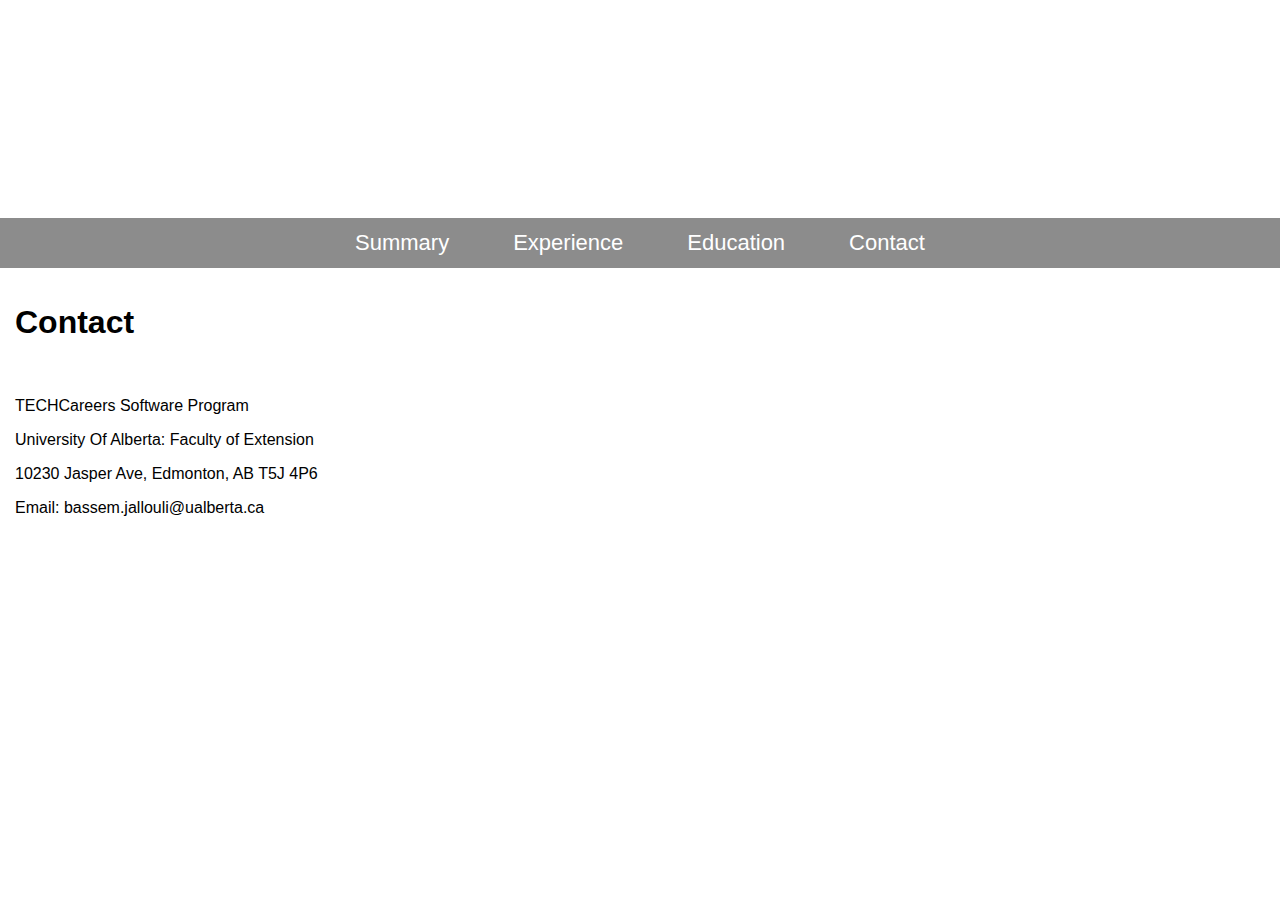
==== contact.html @ 3a837e26 "Add skills bar" ====
<!DOCTYPE html>
<html lang="en">
    <head>
    <meta charset="UTF-8">
    <meta name="viewport" content="width=device-width, initial-scale=1.0">
    <title>Bassam Jallouli</title>
    <link rel="stylesheet" href="css/main.css">

    </head>

<body>
    <header>
        <h1>Bassam Jallouli</h1>
        <h2>Software Developer & Data Analyst</h2>
    </header>

    <nav>
        <ul>
            <li>
                <a href="./index.html">
                Summary
                </a>
            </li>
            <li>
                <a href="./experience.html">
                Experience
                </a>
            </li>
            <li>
                <a href="./Education.html">
                Education
                </a>
            </li>
            <li>
                <a href="./contact.html">
                Contact
                </a>
            </li>

        </ul>
    </nav>

    <section>
        
            <div class="sum">
            <h1>Contact</h1>
            <br>
            <p>TECHCareers Software Program</p>
            <p>University Of Alberta: Faculty of Extension</p>
            <p>10230 Jasper Ave, Edmonton, AB T5J 4P6</p> 
            <p>Email: bassem.jallouli@ualberta.ca</p>
            

                    
        </div>
    </section>

</body>
---- css/main.css ----
header
{
    text-align: center;
    color: white;
    padding: 70px 70px;
    margin: 0px;
    background-image: url('../IMG/b1.jpeg');
    background-size: 105%;        /*cover the whole element*/
    
}
body 
{
    padding: 0;
    margin: 0;
    font-family: Arial, Helvetica, sans-serif;
    background-image: url('../IMG/b2.jpeg');
    background-size: cover;        /*cover the whole element*/

}
nav {
  
    width: 100%;
    height: 5%;
     
    background:rgba(0, 0, 0, 0.45);
    /* margin: 178px auto; */
    position: sticky;
    top: 0;
    right: 0;
    bottom: auto;
    left: 0;
}
nav ul {
    
    display: flex; /* navigation display with flex */
    flex-direction: row; /* flex direction with row */
    align-items: center; /* text in center */
    justify-content: center; /* cell in center of flex */
    padding: 0;
    margin: 0;
    margin-top: -50px;
      }
    nav ul li {
      display: inline-block;
    }
  
    nav ul li a {
      
      text-decoration: none; /* Disable the underline */
      display: inline-block;
      padding: 12px 32px; /* vertical horizantal*/
      color: white;
      font-size: 22px;
    }
    nav ul li a:hover, nav ul li a:focus, nav ul li a:active {
      color:yellowgreen;
    }

.sum
{
padding: 15px;
}
ul.par {
  list-style-position: inside;
  line-height: 2;
}
/***************** Social Icons ************************/
.social-icons
{
  top: 2%;
  transform: translateY(5%);
  position: absolute;
  z-index: 1;
  width: 80px;
}
.social-icons ul
{
  padding: 10px;
}
.social-icons ul li
{
  font-size: 27px;
  height: 34px;
  width: 34px;
  border-radius: 7px;
  list-style-type: none;
  padding-left: 12px;
  padding-top: 6px;
  margin-top: 5px;
  color: #fff;
  background: #000;
}
.social-icons ul li:hover
{
  padding-left: 30px;
  width: 50px;
  transition: 1s;
}
.skills-bar p
{
  margin-bottom: 6px;
  font-weight: 60;
}
.progress
{
  border-radius: 16px;
  margin-bottom: 10px;
  width: 200px;
}
.progress-bar
{
  border-radius: 16px;
  
  background: #000;
  color: #fff;
  text-align: center;
}
/**
body 
    {
      display: grid; 
      grid-template-columns: 20% 60% 20%;
      grid-template-rows: 100vh; 
      grid-template-areas:
            
      "Social Home Skills"
           


    }
.Social { grid-area: Social; }
.Home { grid-area: Home; }
.Skills { 
            grid-area: Skills; 
                        
            } 
**/
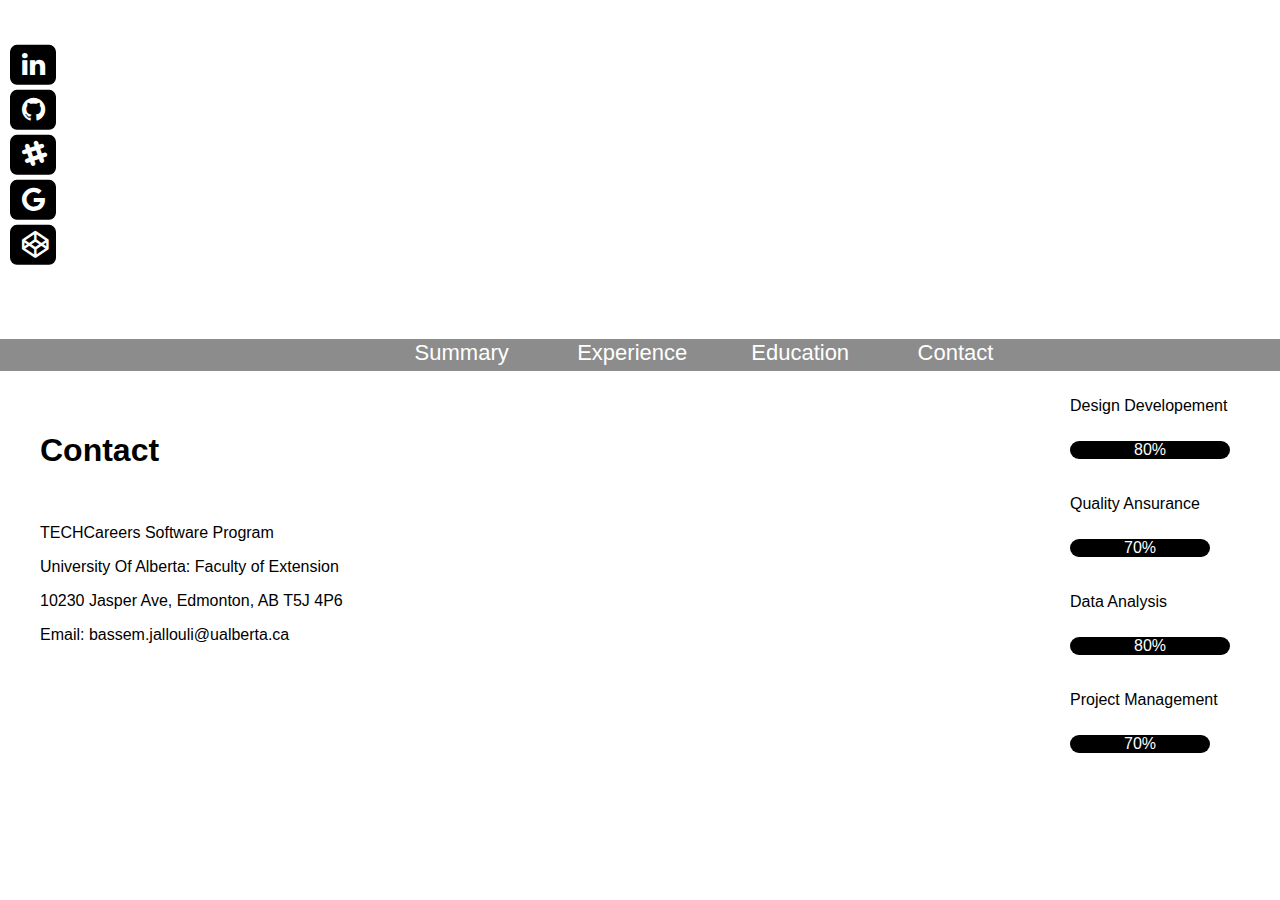
==== commit c6b53c2c: "edit contact.html" ====
--- a/contact.html
+++ b/contact.html
@@ -5,6 +5,7 @@
     <meta name="viewport" content="width=device-width, initial-scale=1.0">
     <title>Bassam Jallouli</title>
     <link rel="stylesheet" href="css/main.css">
+    <link rel="stylesheet" href="https://cdnjs.cloudflare.com/ajax/libs/font-awesome/4.7.0/css/font-awesome.min.css">
 
     </head>
 
@@ -12,47 +13,82 @@
     <header>
         <h1>Bassam Jallouli</h1>
         <h2>Software Developer & Data Analyst</h2>
+
+              
     </header>
-
+    <br>
+    <br>
     <nav>
         <ul>
             <li>
                 <a href="./index.html">
-                Summary
+                    Summary
                 </a>
-            </li>
-            <li>
+            
+            
                 <a href="./experience.html">
-                Experience
+                    Experience
                 </a>
             </li>
             <li>
                 <a href="./Education.html">
-                Education
+                    Education
                 </a>
-            </li>
-            <li>
+            
+            
                 <a href="./contact.html">
-                Contact
+                    Contact
                 </a>
             </li>
 
         </ul>
     </nav>
+            <section class="main">
+                <div class="sum">
+                    <h1>Contact</h1>
+                    <br>
+                    <p>TECHCareers Software Program</p>
+                    <p>University Of Alberta: Faculty of Extension</p>
+                    <p>10230 Jasper Ave, Edmonton, AB T5J 4P6</p> 
+                    <p>Email: bassem.jallouli@ualberta.ca</p>
+                    
+        
+                            
+                </div>
 
-    <section>
+            <section class="skills-bar">
+                <p>Design Developement</p>
+                <div class="progress">
+                    <div class="progress-bar" style="width: 80%;">80%</div>
+                </div>
+                <p>Quality Ansurance</p>
+                <div class="progress">
+                    <div class="progress-bar" style="width: 70%;">70%</div>
+                </div>
+                <p>Data Analysis</p>
+                <div class="progress">
+                    <div class="progress-bar" style="width: 80%;">80%</div>
+                </div>
+                <p>Project Management</p>
+                <div class="progress">
+                    <div class="progress-bar" style="width: 70%;">70%</div>
+                </div>
+
+            </section>
+
+        </section>
+
+            <section class="social-icons">
+                
+                <ul>
+                        <li class="fa fa-linkedin"></li>
+                        <li class="fa fa-github"></li>
+                        <li class="fa fa-slack"></li>
+                        <li class="fa fa-google"></li>
+                        <li class="fa fa-codepen"></li>
+                </ul>
+            </section>
         
-            <div class="sum">
-            <h1>Contact</h1>
-            <br>
-            <p>TECHCareers Software Program</p>
-            <p>University Of Alberta: Faculty of Extension</p>
-            <p>10230 Jasper Ave, Edmonton, AB T5J 4P6</p> 
-            <p>Email: bassem.jallouli@ualberta.ca</p>
-            
 
-                    
-        </div>
-    </section>
+</body>
 
-</body>--- a/css/main.css
+++ b/css/main.css
@@ -2,10 +2,12 @@
 {
     text-align: center;
     color: white;
-    padding: 70px 70px;
+    padding: 60px 60px;
     margin: 0px;
     background-image: url('../IMG/b1.jpeg');
-    background-size: 105%;        /*cover the whole element*/
+    background-size: 140%;        /*cover the whole element*/
+    font-size: 12px;
+    height: 25vh;
     
 }
 body 
@@ -15,30 +17,29 @@
     font-family: Arial, Helvetica, sans-serif;
     background-image: url('../IMG/b2.jpeg');
     background-size: cover;        /*cover the whole element*/
-
+    height: 70vh;
 }
 nav {
   
     width: 100%;
-    height: 5%;
-     
+    height: 10%;
     background:rgba(0, 0, 0, 0.45);
-    /* margin: 178px auto; */
-    position: sticky;
+    margin: 10px;
+    position: static;
     top: 0;
     right: 0;
     bottom: auto;
-    left: 0;
+    left: 0; 
 }
 nav ul {
     
     display: flex; /* navigation display with flex */
-    flex-direction: row; /* flex direction with row */
-    align-items: center; /* text in center */
+    flex-direction: column; /* flex direction with row */
+    /* align-items: center; /* text in center */
     justify-content: center; /* cell in center of flex */
     padding: 0;
     margin: 0;
-    margin-top: -50px;
+    margin-top: -100px;
       }
     nav ul li {
       display: inline-block;
@@ -47,10 +48,10 @@
     nav ul li a {
       
       text-decoration: none; /* Disable the underline */
-      display: inline-block;
-      padding: 12px 32px; /* vertical horizantal*/
+      /* display: inline-block; */
+      padding: 15px 35px; /* vertical horizantal*/
       color: white;
-      font-size: 22px;
+      font-size: 20px;
     }
     nav ul li a:hover, nav ul li a:focus, nav ul li a:active {
       color:yellowgreen;
@@ -58,54 +59,60 @@
 
 .sum
 {
-padding: 15px;
+padding: 7px;
 }
 ul.par {
   list-style-position: inside;
   line-height: 2;
+  font-size: 14px;
 }
 /***************** Social Icons ************************/
 .social-icons
 {
-  top: 2%;
+  top: 0%;
   transform: translateY(5%);
   position: absolute;
   z-index: 1;
-  width: 80px;
+  width: 50px;
 }
 .social-icons ul
 {
-  padding: 10px;
+  padding: 7px;
 }
 .social-icons ul li
 {
-  font-size: 27px;
-  height: 34px;
-  width: 34px;
-  border-radius: 7px;
+  font-size: 15px;
+  height: 22px;
+  width: 22px;
+  border-radius: 5px;
   list-style-type: none;
-  padding-left: 12px;
+  padding-left: 6px;
   padding-top: 6px;
   margin-top: 5px;
-  color: #fff;
-  background: #000;
+  color: #000;
+  background: rgb(255, 255, 255);s
 }
 .social-icons ul li:hover
 {
-  padding-left: 30px;
-  width: 50px;
-  transition: 1s;
-}
+  padding-left: 25px;
+  width: 25px;
+  transition: 2s;
+}
+
+/**************** skills bar ****************************/
+
 .skills-bar p
 {
   margin-bottom: 6px;
   font-weight: 60;
+  padding: 10px;
 }
 .progress
 {
   border-radius: 16px;
   margin-bottom: 10px;
   width: 200px;
+  padding: 10px;
 }
 .progress-bar
 {
@@ -114,25 +121,287 @@
   background: #000;
   color: #fff;
   text-align: center;
-}
-/**
-body 
-    {
-      display: grid; 
-      grid-template-columns: 20% 60% 20%;
-      grid-template-rows: 100vh; 
-      grid-template-areas:
-            
-      "Social Home Skills"
-           
-
-
+  
+}
+.main
+{
+  display: flex;
+  flex-direction: column;
+  justify-content: space-between;
+
+}
+
+
+/******************************* Tablet ************************************************/
+@media screen and ( min-width: 500px )
+{
+header
+{
+  text-align: center;
+  color: white;
+  padding: 70px 70px;
+  margin: 0px;
+  background-image: url('../IMG/b1.jpeg');
+  background-size: 105%;        /*cover the whole element*/
+      
+}
+  body
+{
+  padding: 0;
+  margin: 0;
+  font-family: Arial, Helvetica, sans-serif;
+  background-image: url('../IMG/b2.jpeg');
+  background-size: cover;        /*cover the whole element*/
+}
+
+nav {
+  
+  width: 100%;
+  height: 5%;
+   
+  background:rgba(0, 0, 0, 0.45);
+  /* margin: 178px auto; */
+  position: sticky;
+  top: 0;
+  right: 0;
+  bottom: auto;
+  left: 0;
+}
+nav ul {
+  
+  display: flex; /* navigation display with flex */
+  flex-direction: row; /* flex direction with row */
+  align-items: center; /* text in center */
+  justify-content: center; /* cell in center of flex */
+  padding: 0;
+  margin: 0;
+  margin-top: -50px;
     }
-.Social { grid-area: Social; }
-.Home { grid-area: Home; }
-.Skills { 
-            grid-area: Skills; 
-                        
-            } 
-**/
-
+  nav ul li {
+    display: inline-block;
+  }
+
+  nav ul li a {
+    
+    text-decoration: none; /* Disable the underline */
+    display: inline-block;
+    padding: 12px 32px; /* vertical horizantal*/
+    color: white;
+    font-size: 22px;
+  }
+  nav ul li a:hover, nav ul li a:focus, nav ul li a:active {
+    color:yellowgreen;
+  }
+
+.sum
+{
+padding: 15px;
+}
+ul.par {
+list-style-position: inside;
+line-height: 2;
+}
+/***************** Social Icons ************************/
+.social-icons
+{
+top: 2%;
+transform: translateY(5%);
+position: absolute;
+z-index: 1;
+width: 80px;
+}
+.social-icons ul
+{
+padding: 10px;
+}
+.social-icons ul li
+{
+font-size: 27px;
+height: 34px;
+width: 34px;
+border-radius: 7px;
+list-style-type: none;
+padding-left: 12px;
+padding-top: 6px;
+margin-top: 5px;
+color: #fff;
+background: #000;
+}
+.social-icons ul li:hover
+{
+padding-left: 30px;
+width: 50px;
+transition: 1s;
+}
+
+/**************** skills bar ****************************/
+
+.skills-bar p
+{
+margin-bottom: 6px;
+font-weight: 60;
+padding: 10px;
+}
+.progress
+{
+border-radius: 16px;
+margin-bottom: 10px;
+width: 200px;
+padding: 10px;
+}
+.progress-bar
+{
+border-radius: 16px;
+
+background: #000;
+color: #fff;
+text-align: center;
+
+}
+.main
+{
+display: flex;
+flex-direction: row;
+justify-content: space-between;
+
+}
+
+}
+
+
+
+/******************************* Desktop ************************************************/
+@media screen and ( min-width: 500px )
+{
+header
+{
+  text-align: center;
+  color: white;
+  padding: 70px 70px;
+  margin: 0px;
+  background-image: url('../IMG/b1.jpeg');
+  background-size: 105%;        /*cover the whole element*/
+      
+}
+
+body
+{
+  padding: 0;
+  margin: 0;
+  font-family: Arial, Helvetica, sans-serif;
+  background-image: url('../IMG/b2.jpeg');
+  background-size: cover;        /*cover the whole element*/
+}
+nav {
+  
+  width: 110%;
+  height: 5%;
+   
+  background:rgba(0, 0, 0, 0.45);
+  margin: 0px;
+  position: static;
+  top: 0;
+  right: 0;
+  bottom: auto;
+  left: 0;
+}
+nav ul {
+  
+  display: flex; /* navigation display with flex */
+  flex-direction: row; /* flex direction with row */
+  align-items: center; /* text in center */
+  justify-content: center; /* cell in center of flex */
+  padding: 0;
+  margin: 0;
+  margin-top: -62px;
+    }
+  nav ul li {
+    display: inline-block;
+  }
+
+  nav ul li a {
+    
+    text-decoration: none; /* Disable the underline */
+    display: inline-block;
+    padding: 1px 32px; /* vertical horizantal*/
+    color: white;
+    font-size: 22px;
+  }
+  nav ul li a:hover, nav ul li a:focus, nav ul li a:active {
+    color:yellowgreen;
+  }
+
+.sum
+{
+padding: 40px;
+}
+ul.par {
+list-style-position: inside;
+line-height: 2;
+}
+/***************** Social Icons ************************/
+.social-icons
+{
+top: 0%;
+transform: translateY(5%);
+position: absolute;
+z-index: 1;
+width: 80px;
+}
+.social-icons ul
+{
+padding: 10px;
+}
+.social-icons ul li
+{
+font-size: 27px;
+height: 34px;
+width: 34px;
+border-radius: 7px;
+list-style-type: none;
+padding-left: 12px;
+padding-top: 6px;
+margin-top: 5px;
+color: #fff;
+background: #000;
+}
+.social-icons ul li:hover
+{
+padding-left: 30px;
+width: 50px;
+transition: 1s;
+}
+
+/**************** skills bar ****************************/
+
+.skills-bar p
+{
+margin-bottom: 6px;
+font-weight: 60;
+padding: 10px;
+}
+.progress
+{
+border-radius: 16px;
+margin-bottom: 10px;
+width: 200px;
+padding: 10px;
+}
+.progress-bar
+{
+border-radius: 16px;
+background: #000;
+color: #fff;
+text-align: center;
+
+}
+.main
+{
+display: flex;
+flex-direction: row;
+justify-content: space-between;
+
+}
+
+
+}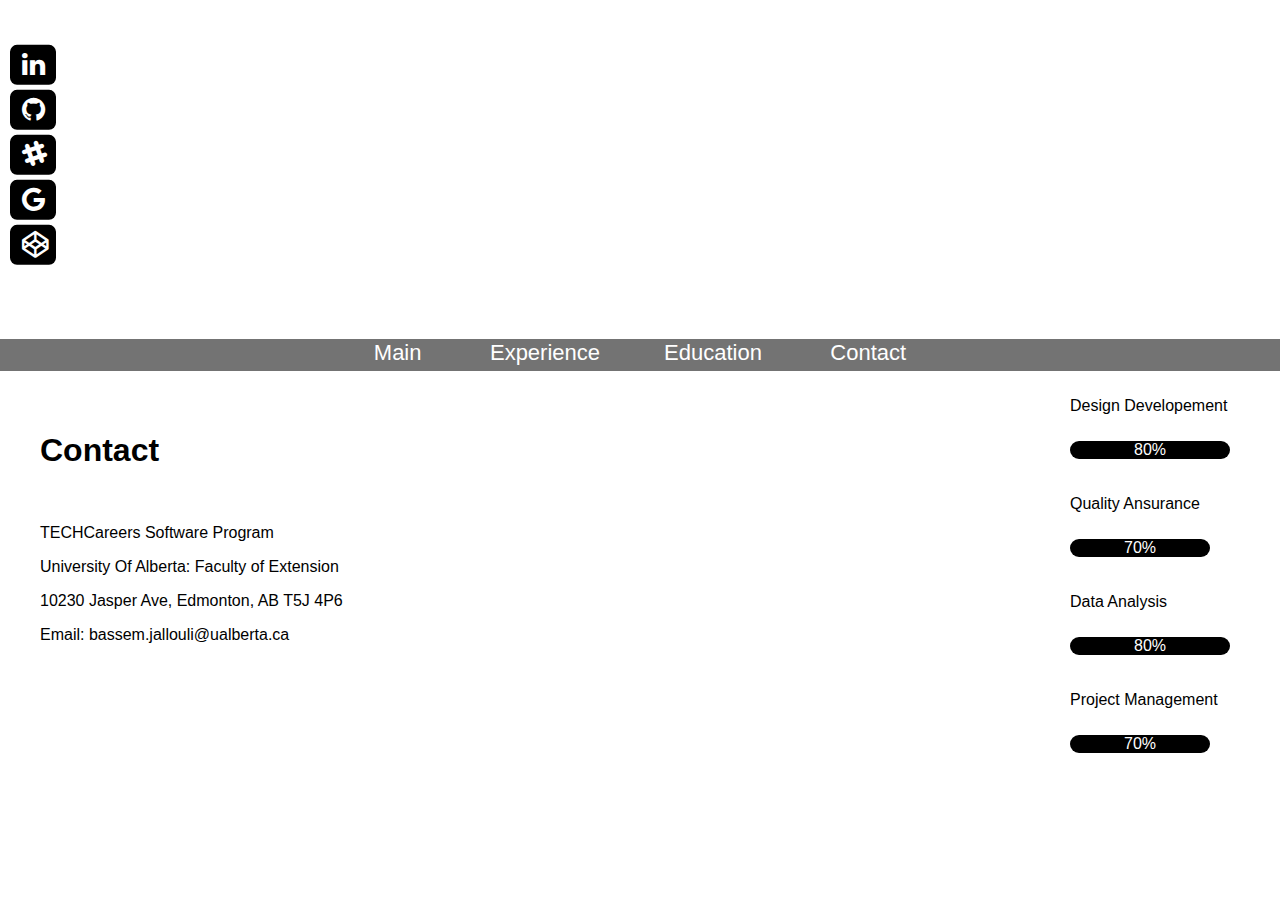
==== commit 39641a69: "edit font title of web site" ====
--- a/contact.html
+++ b/contact.html
@@ -6,7 +6,7 @@
     <title>Bassam Jallouli</title>
     <link rel="stylesheet" href="css/main.css">
     <link rel="stylesheet" href="https://cdnjs.cloudflare.com/ajax/libs/font-awesome/4.7.0/css/font-awesome.min.css">
-
+    <link href="https://fonts.googleapis.com/css?family=Cinzel&display=swap" rel="stylesheet">
     </head>
 
 <body>
@@ -22,7 +22,7 @@
         <ul>
             <li>
                 <a href="./index.html">
-                    Summary
+                    Main
                 </a>
             
             
@@ -44,7 +44,7 @@
         </ul>
     </nav>
             <section class="main">
-                <div class="sum">
+                <section class="sum">
                     <h1>Contact</h1>
                     <br>
                     <p>TECHCareers Software Program</p>
@@ -54,7 +54,7 @@
                     
         
                             
-                </div>
+                </section>
 
             <section class="skills-bar">
                 <p>Design Developement</p>
--- a/css/main.css
+++ b/css/main.css
@@ -1,13 +1,14 @@
 header
 {
     text-align: center;
-    color: white;
     padding: 60px 60px;
     margin: 0px;
     background-image: url('../IMG/b1.jpeg');
     background-size: 140%;        /*cover the whole element*/
     font-size: 12px;
     height: 25vh;
+    font-family: 'Cinzel', serif;
+    color: white;
     
 }
 body 
@@ -175,7 +176,7 @@
   justify-content: center; /* cell in center of flex */
   padding: 0;
   margin: 0;
-  margin-top: -50px;
+  margin-top: -60px;
     }
   nav ul li {
     display: inline-block;
@@ -294,10 +295,10 @@
 }
 nav {
   
-  width: 110%;
+  width: 100%;
   height: 5%;
    
-  background:rgba(0, 0, 0, 0.45);
+  background:rgba(0, 0, 0, 0.55);
   margin: 0px;
   position: static;
   top: 0;
